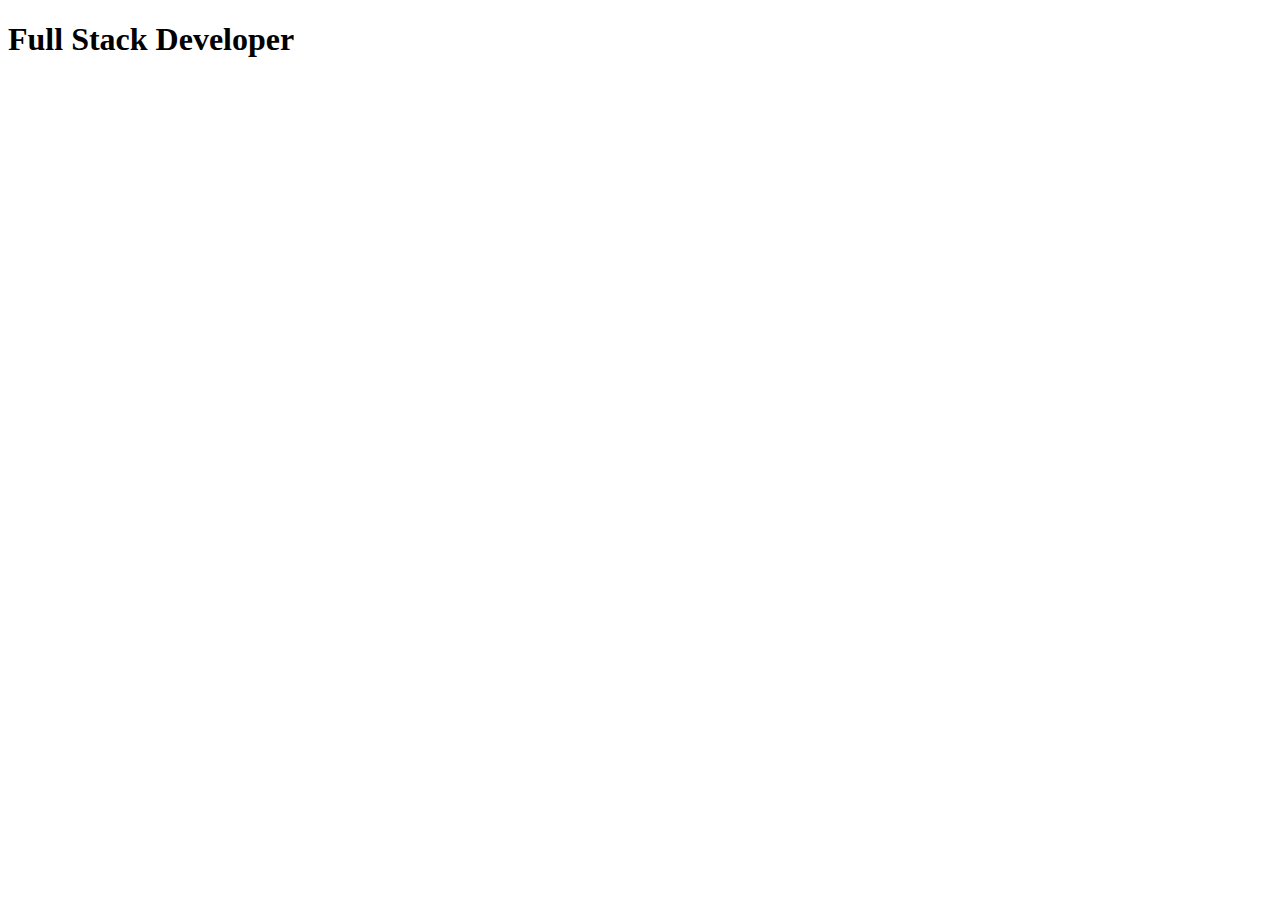
==== index.html @ 0aecdb26 "index.html" ====
<!DOCTYPE html>
<html lang="en">
<head>
    <meta charset="UTF-8">
    <meta http-equiv="X-UA-Compatible" content="IE=edge">
    <meta name="viewport" content="width=device-width, initial-scale=1.0">
    <title>Document</title>
    <script src = "script.js" / defer></script>
</head>
<body>
    <h1> Full Stack Developer</h1>
</body>
</html>
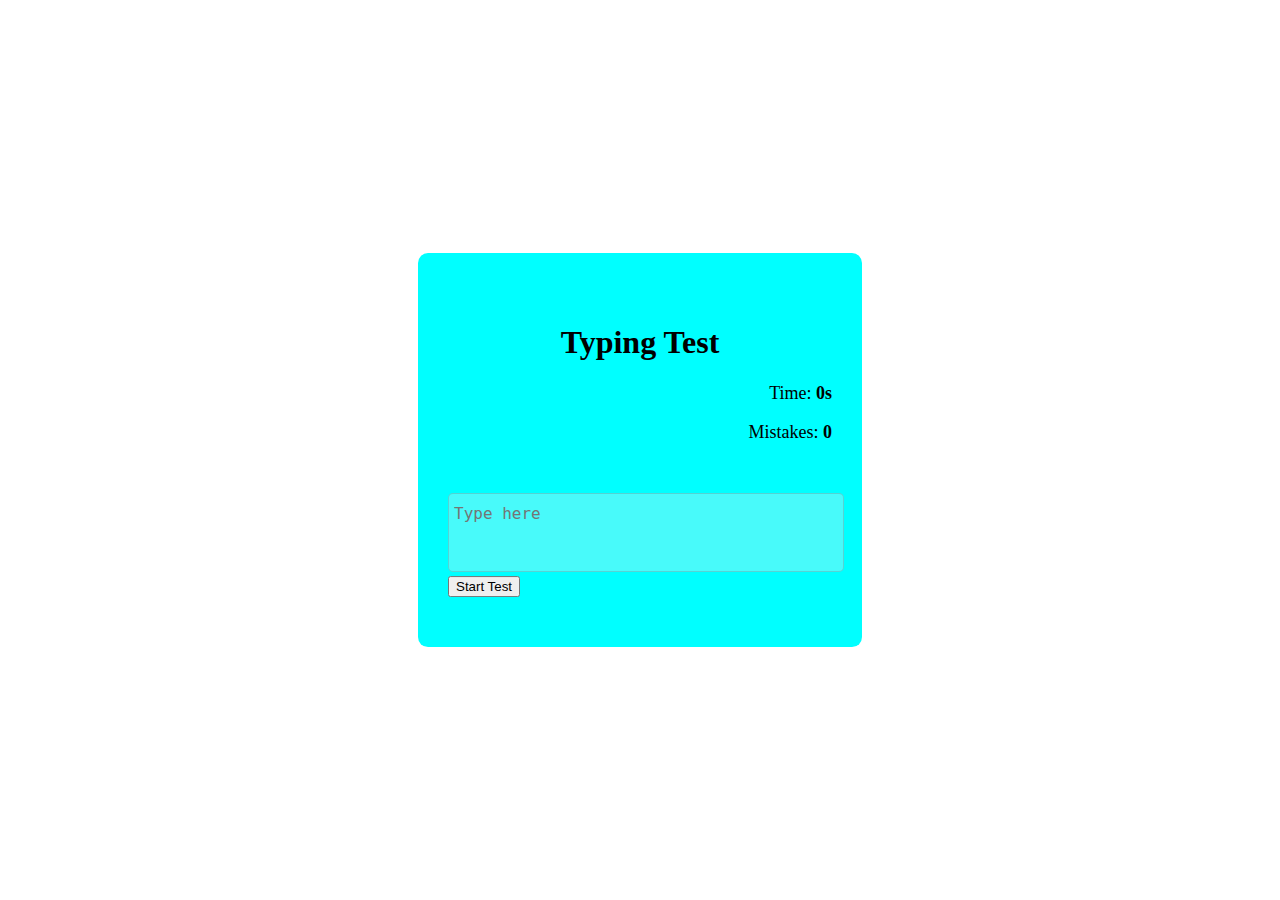
==== commit b95bcc25: "c" ====
--- a/index.html
+++ b/index.html
@@ -1,13 +1,66 @@
 <!DOCTYPE html>
 <html lang="en">
+
 <head>
     <meta charset="UTF-8">
     <meta http-equiv="X-UA-Compatible" content="IE=edge">
     <meta name="viewport" content="width=device-width, initial-scale=1.0">
-    <title>Document</title>
-    <script src = "script.js" / defer></script>
+    <title>Typing Test</title>
+
+    <script src="script.js" defer></script>
+
+    <link rel="stylesheet" href="style.css" />
+    <link href="https://cdn.jsdelivr.net/npm/bootstrap@5.3.0-alpha1/dist/css/bootstrap.min.css" rel="stylesheet"
+        integrity="sha384-GLhlTQ8iRABdZLl6O3oVMWSktQOp6b7In1Zl3/Jr59b6EGGoI1aFkw7cmDA6j6gD" crossorigin="anonymous">
+
+    <script src="https://cdn.jsdelivr.net/npm/@popperjs/core@2.11.6/dist/umd/popper.min.js"
+        integrity="sha384-oBqDVmMz9ATKxIep9tiCxS/Z9fNfEXiDAYTujMAeBAsjFuCZSmKbSSUnQlmh/jp3"
+        crossorigin="anonymous"></script>
+    <script src="https://cdn.jsdelivr.net/npm/bootstrap@5.3.0-alpha1/dist/js/bootstrap.min.js"
+        integrity="sha384-mQ93GR66B00ZXjt0YO5KlohRA5SY2XofN4zfuZxLkoj1gXtW8ANNCe9d5Y3eG5eD"
+        crossorigin="anonymous"></script>
 </head>
+
 <body>
-    <h1> Full Stack Developer</h1>
+    <div>
+
+        <div class="container">
+            <h1> Typing Test</h1>
+            <div class="stats">
+                <p> Time: <span id="timer">0s</span></p>
+                <p> Mistakes: <span id="mistakes">0</span></p>
+            </div>
+            <div id="quote" onmousedown="return false" onselectstart="return false">
+            </div>
+            <textarea rows="3" id="quote-input" placeholder="Type here"></textarea>
+            <div>
+                <button class="btn btn-primary  " id="start-test" onclick="startTest()">Start Test</button>
+                <button class="btn btn-primary  " data-bs-toggle="modal" data-bs-target="#exampleModal" id="stop-test"
+                    onclick="displayResult()">Stop Test</button>
+            </div>
+        </div>
+
+        <!-- Modal -->
+        <div class="modal result fade" id="exampleModal" tabindex="-1" aria-labelledby="exampleModalLabel"
+            aria-hidden="true">
+            <div class="modal-dialog">
+                <div class="modal-content">
+                    <div class="modal-header">
+                        <h1 class="modal-title fs-5" id="exampleModalLabel">Result</h1>
+                        <button type="button" class="btn-close" data-bs-dismiss="modal" aria-label="Close"></button>
+                    </div>
+                    <div class="modal-body">
+                        <p> Accuracy: <span id="accuracy"></span></p>
+                        <p> Speed: <span id="wpm"></span></p>
+                    </div>
+                    <div class="modal-footer">
+                        <button type="button" class="btn btn-secondary" data-bs-dismiss="modal">Close</button>
+                    </div>
+                </div>
+            </div>
+        </div>
+    </div>
+
 </body>
+
 </html>--- a/style.css
+++ b/style.css
@@ -0,0 +1,66 @@
+h1 {
+    text-align: center;
+}
+
+.container {
+    width: 30vw;
+    padding: 50px 30px;
+    background-color: aqua;
+    position: absolute;
+    transform: translate(-50%, -50%);
+    top: 50%;
+    left: 50%;
+    border-radius: 10px;
+
+}
+
+.stats {
+    text-align: right;
+    font-size: 18px;
+    margin-bottom: 30px;
+}
+
+.stats span {
+    font-weight: 600;
+}
+
+#quote {
+    text-align: justify;
+    margin: 50px 0 30px 0
+}
+
+
+textarea {
+    resize: none;
+    width: 100%;
+    border-radius: 5px;
+    font-size: 16px;
+    padding: 10px 5px;
+}
+
+.result {
+    margin-top: 40px;
+    display: none;
+
+}
+
+.wrapper {
+    display: flex;
+    justify-content: space-around;
+}
+
+.wrapper span {
+    font-weight: 600;
+}
+
+.success {
+    color: green;
+
+}
+
+.fail {
+    color: red;
+    font-weight: 600;
+    font-size: large;
+    font-size: 25px;
+}